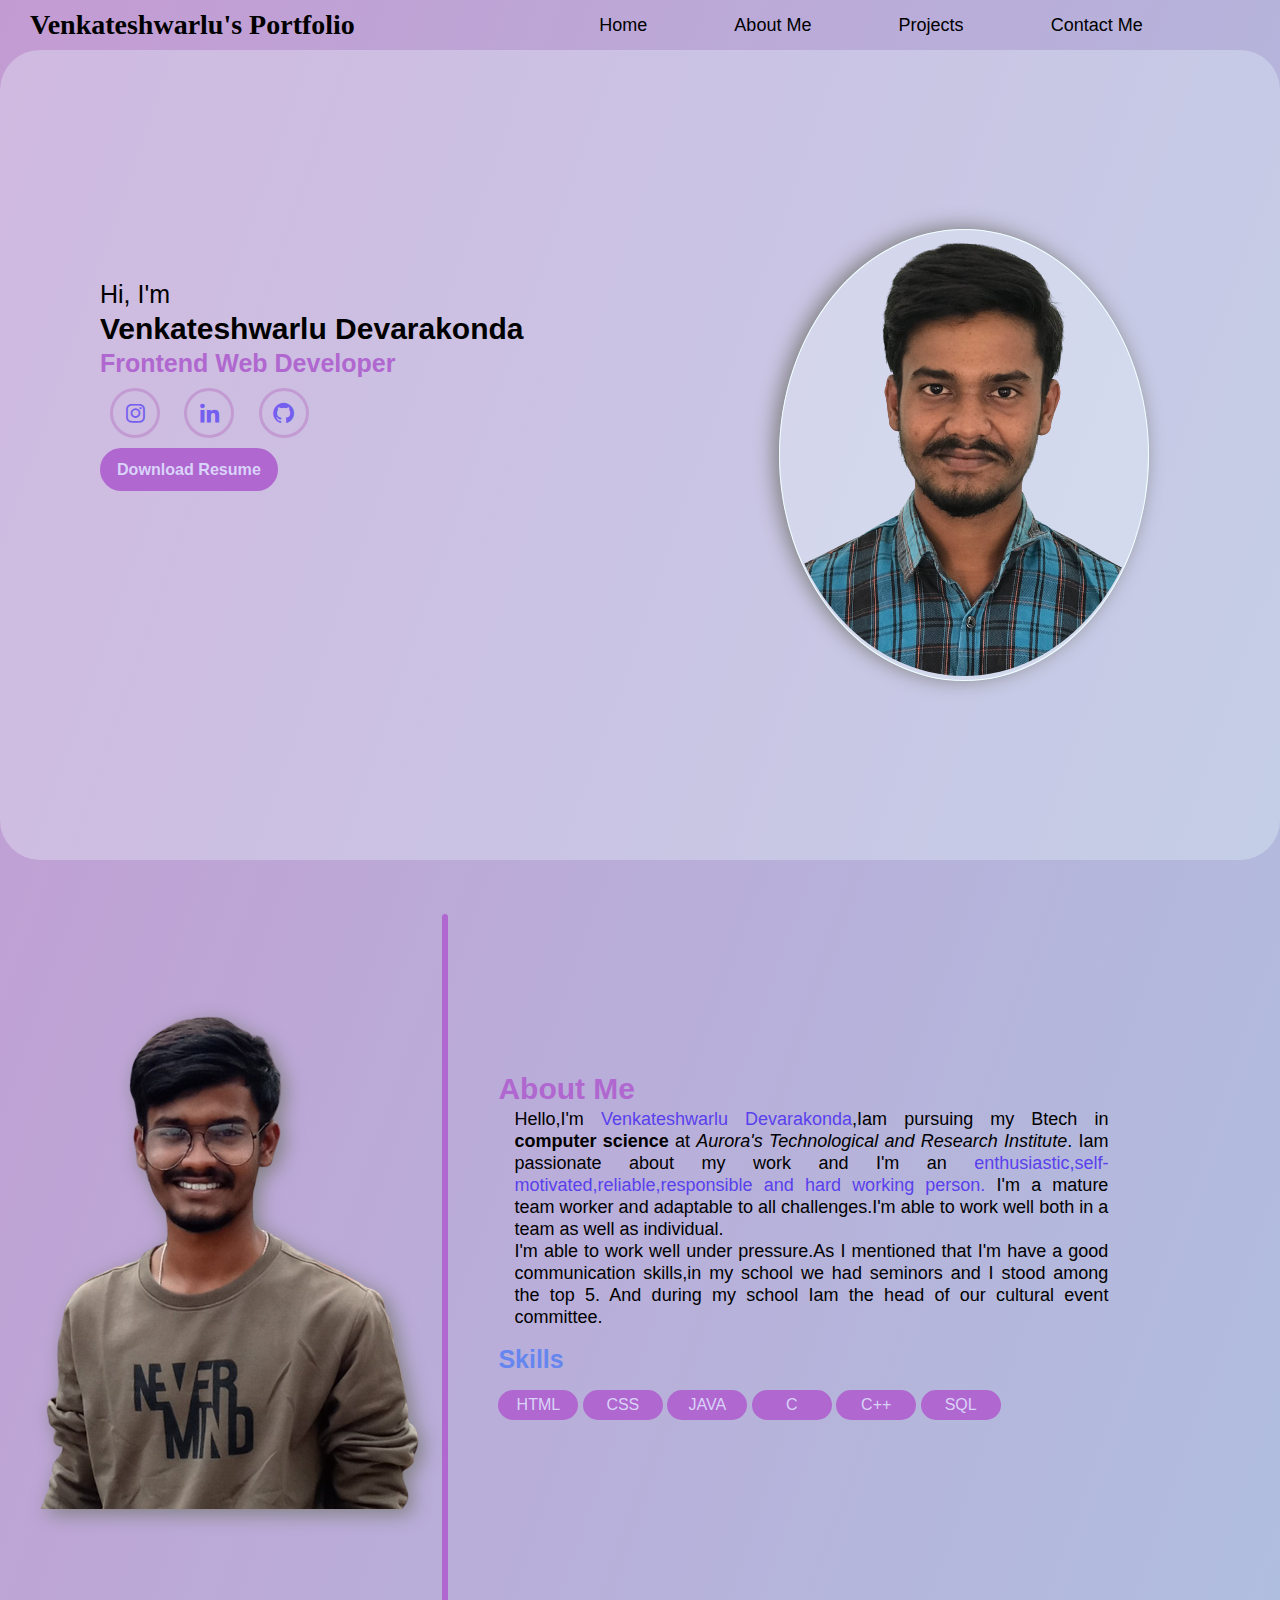
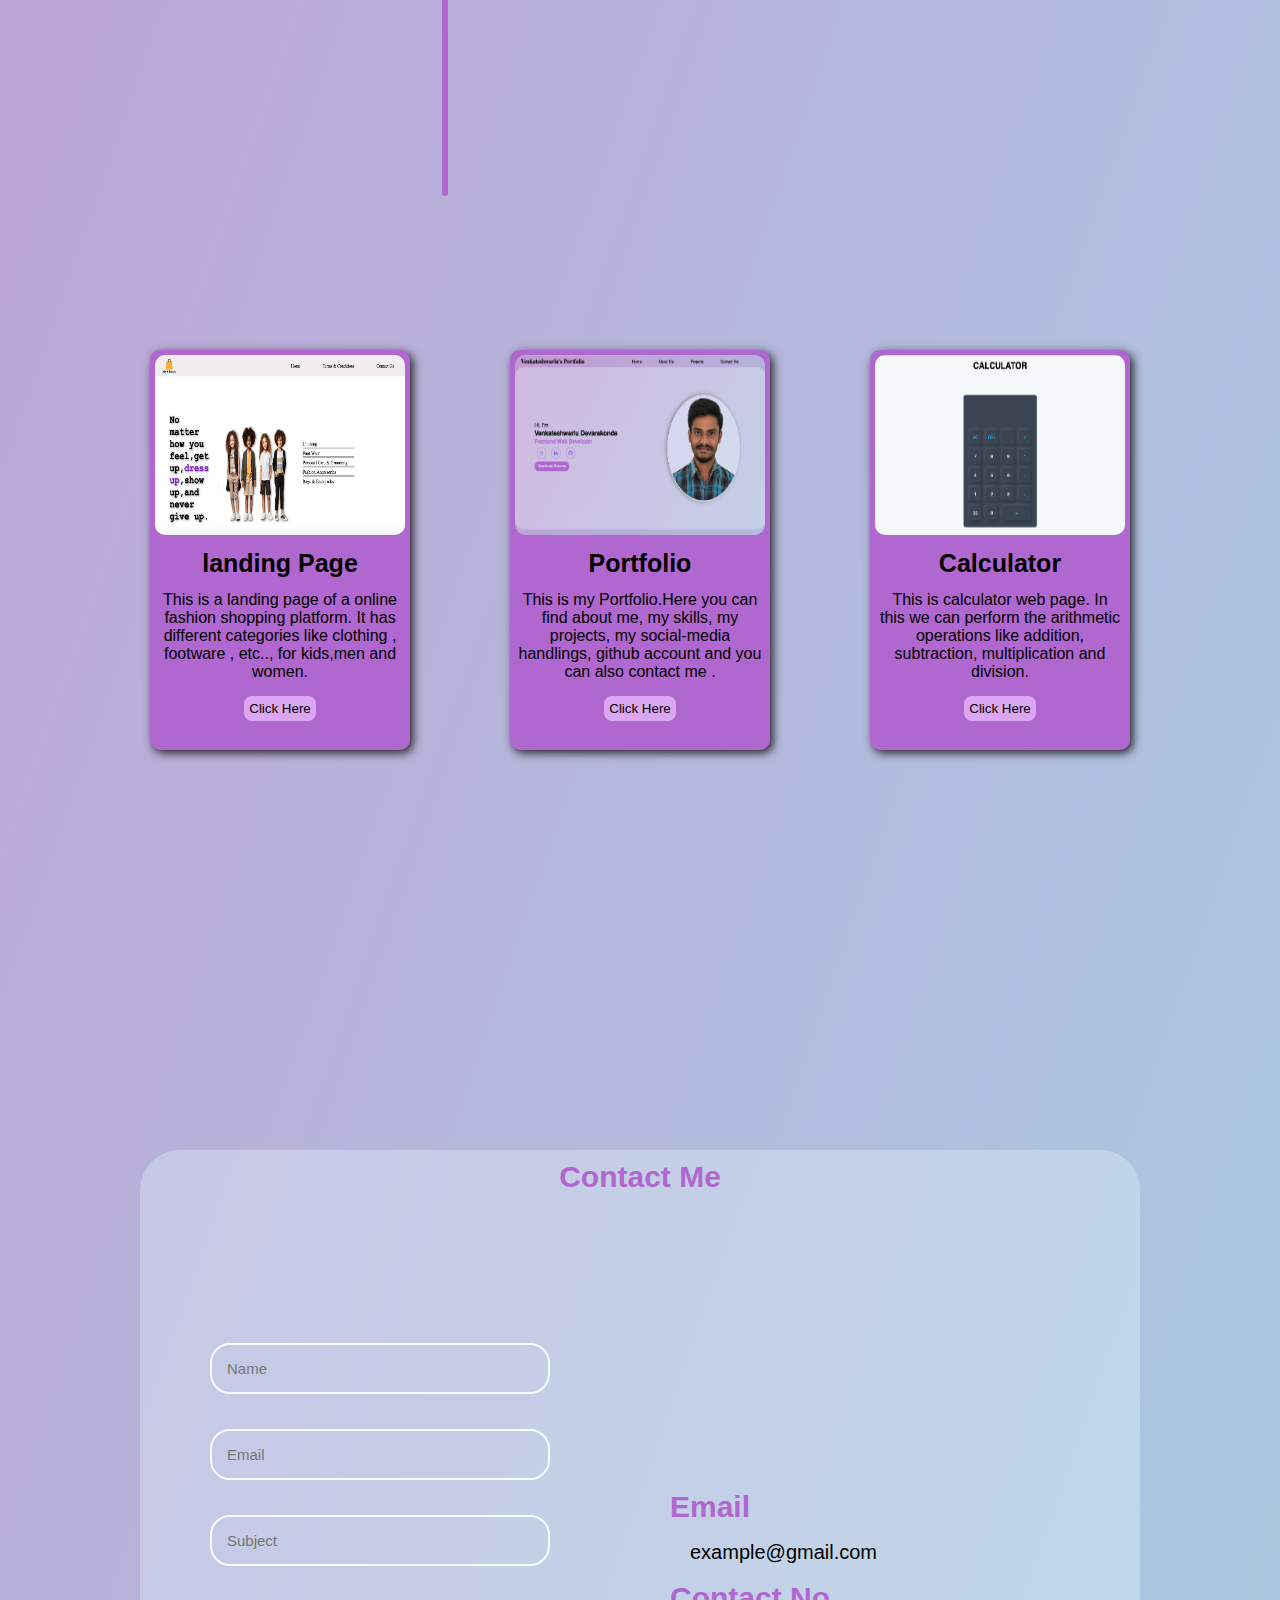
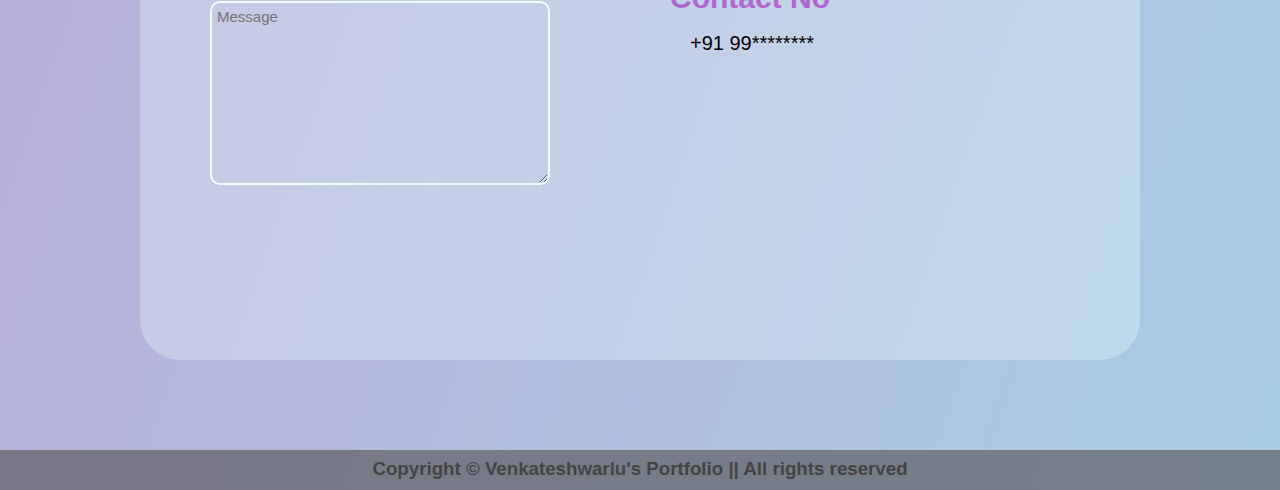
==== codsoft intern/task2/index.html @ f3dca23a "Add files via upload" ====
<!DOCTYPE html>
<html lang="en">
<head>
    <meta charset="UTF-8">
    <meta name="viewport" content="width=device-width, initial-scale=1.0">
    <title>Venkateshwarlu's Portfolio</title>
    <link rel="stylesheet" href="style.css">
    <link href='https://unpkg.com/boxicons@2.1.4/css/boxicons.min.css' rel='stylesheet'>

</head>
<body>

    <!------ Header Code ------>
    
    <header>
        <nav class="navbar">
            <div class="nav-left">
                <h1>Venkateshwarlu's Portfolio</h1>
            </div>
            <div class="nav-right">
                <ul>
                    <a href="#home"><li>Home</li></a>
                    <a href="#about"><li>About Me</li></a>
                    <a href="#project"><li>Projects</li></a>
                    <a href="#contact"><li>Contact Me</li></a>
                </ul>
            </div>
        </nav>
    </header>

    <!------ Home Section Code ------>

    <section class="home" id="home">
        <div class="container1"> 
            <div class="text-box">
                <p>Hi, I'm</p>
                <h1>Venkateshwarlu Devarakonda</h1>
                <h3>Frontend Web Developer</h3>
                <div class="social-media">
                    <a href="#"><i class='bx bxl-instagram'></i></a> 
                    <a href="#"><i class='bx bxl-linkedin' ></i></a>
                    <a href="#"><i class='bx bxl-github'></i></a>   
                </div>
                <a href="#" id="btn"><h6>Download Resume</h6></a>
            </div>
            <div class="img-box">
                <img src="photo1 copy.png" alt="home-img">
            </div>
              
        </div>
    </section>

    <!------ About Section Code ------>


    <section class="about" id="about">
        <div class="container2">
            <div class="img">
                <img src="photo2.png" alt="about-img">
            </div>
            <div id="line"></div>
            <div class="text">
                <h1>About Me</h1>
                <p>Hello,I'm <span>Venkateshwarlu Devarakonda</span>,Iam pursuing my Btech in <b>computer science</b> at <i>Aurora's Technological and Research Institute</i>.
                    Iam passionate about my work and I'm an <span>enthusiastic,self-motivated,reliable,responsible and hard working person.</span>
                    I'm a mature team worker and adaptable to all challenges.I'm able to work well both in a team as well as individual.<br>
                    I'm able to work well under pressure.As I mentioned that I'm have a good communication skills,in my school we had seminors and I stood among the top 5.
                    And during my school Iam the head of our cultural event committee. </p>
                <h4>Skills</h4>    
                <ul>
                   <li>HTML</li>
                   <li>CSS</li>
                   <li>JAVA</li>
                   <li>C</li>
                   <li>C++</li>
                   <li>SQL</li>
                </ul>
            </div>
        </div>
    </section>

    <!------ Project Section Code ------>


    <section class="project" id="project">
        <div class="container3">
            <div class="cards">
                <div class="landing">
                    <img src="landing.png" alt="landing-img">
                    <h3>landing Page</h3>
                    <p>This is a landing page of a online fashion shopping platform.
                        It has different categories like clothing , footware ,
                         etc.., for kids,men and women. </p>
                    <button>Click Here</button>     
                </div>
                <div class="portfolio">
                    <img src="portfolio.png" alt="portfolio-img">
                    <h3>Portfolio</h3>
                    <p>This is my Portfolio.Here you can find about me, my skills, my projects, my social-media handlings, github account and you can also contact me .</p>
                    <button>Click Here</button>  
                </div>
                <div class="calculator">
                    <img src="calculator.png" alt="calculator-img">
                    <h3>Calculator</h3>
                    <p>This is calculator web page. In this we can perform the arithmetic operations like addition, subtraction, multiplication and division.  </p>
                    <button>Click Here</button>  
                </div>
            </div>
        </div>
    </section>

    <!------ Contact Section Code ------>


    <section class="contact" id="contact">
        <div class="container4">
            <h1>Contact Me</h1>
            <div class="box">
                <div class="form-area">
                    <input type="text" placeholder="Name">
                    <input type="text" placeholder="Email">
                    <input type="text" placeholder="Subject">
                    <textarea name="message" id="" cols="30" rows="10" placeholder="Message"></textarea>
                </div>
                <div class="details-area">
                    <h2>Email</h2>
                    <p>example@gmail.com </P>
                    <h2>Contact No</h2>    
                    <p>+91 99********</p>                    
                </div>
            </div>
        </div>
    </section>

    <!------ Footer Code ------>

    <footer>
        <h3>Copyright &#169; Venkateshwarlu's Portfolio || All rights reserved</h3>
    </footer>
</body>
</html>
---- codsoft intern/task2/style.css ----
*{
    margin: 0;
    padding: 0;
    box-sizing: border-box;
    font-family: sans-serif;
}
:root{
    --main-color:#c39bd3;
    --blue-color:#A9cce3;
    --azure-color:#f0ffff;
}
body{
    background-image: linear-gradient(to bottom right,var(--main-color),var(--blue-color));
}

/*-------- Navbar code --------*/
.navbar{
    width: 100%;
    height: 50px;
    display:flex ;
    align-items: center;
    margin: auto;
    position:sticky;
}

/*-------- Navbar left code --------*/


.navbar .nav-left{
    width: 40%;
}
.navbar .nav-left h1{
    font-size: 28px;
    margin-left: 30px;
    font-family:'Times New Roman', Times, serif;
    cursor: default;
}

/*-------- Navbar right code --------*/


.navbar .nav-right{
    width: 60%;
}
.navbar .nav-right ul{
    display: flex;
    justify-content:space-evenly;
    align-items:center;
    list-style-type: none;
    padding-right: 50px;
}
.navbar .nav-right ul a{
    text-decoration: none;
    color:black;
    font-size: 18px;
}
.navbar .nav-right ul a:hover{
    font-size: 20px;
    border-bottom: 2px solid rgb(116, 245, 219);
}

/*-------- Home Section code --------*/


.home{
    width: 100%;
    height: 100vh;
}
.home .container1{
    /* background: red  */
    display: flex;
    max-width: 1300px;
    margin: auto;
    height: 90vh;
    background-color: rgba(240, 255, 255, .3) ;
    border-radius: 40px;
}

/*-------- Home Section text-box code --------*/


.home .container1 .text-box{
    /* background-color: red; */
    width: 35%;
    height: 150px;
    margin:18% 100px;
}
.text-box p{
    font-size: 25px;
}
.text-box h1{
    font-size: 30px ;
    font-weight: 700;
    line-height: 40px;
}
.text-box h3{
    font-size: 25px;
    font-weight: 600;
    color: #b067cf;
}
.home .container1 .social-media a{
    background: transparent;
    display: inline-flex;
    align-items: center;
    justify-content: center;
    width: 50px;
    height: 50px;
    font-size: 25px;
    border: 3px solid var(--main-color);
    border-radius: 50%;
    margin: 10px;
    text-decoration: none;
    color: rgb(116, 94, 239);
    transition: .5s ease;
}
.home .container1 .social-media a:hover{
    background-color: rgb(116, 94, 239);
    color: var(--main-color);
}
.home .container1 .text-box #btn{
    display: inline-block;
    padding: 10px 15px;
    text-decoration: none;
    font-size: 1.5rem;
    background: #b067cf;
    color: rgb(217, 211, 251);
    border: 2px solid #b067cf;
    border-radius: 30px;
    transition: .3s ease;
}
.home .container1 .text-box #btn:hover{
    background-color: transparent;
    color: #b067cf ;
}

/*-------- Home Section image-box code --------*/


.home .container1 .img-box{
    background-color: rgba(240, 255, 255, .3) ;
    margin: auto;
    border: 1px solid var(--azure-color);
    border-radius: 50%;
    box-shadow: -5px -2px 20px grey;
}
.img-box img{
    border-radius: 50%;
}

/*-------- About Section code --------*/


.about{
    /* background-color: yellow; */
    width: 100%;
    height: 100vh;
}
.about .container2{
    display: flex;
    align-items: center;
    gap: 20px;
    max-width: 1300px;
    margin: auto;
    height: 90vh;
}

/*-------- Home Section image-box code --------*/


.about .container2 .img{
    width: 33%;
    height: 90vh;
    /* background-color: red; */
}
.about .container2 .img img{
    filter: drop-shadow(5px 5px 10px grey);
}
.about .container2 #line{
    background-color: #b067cf ;
    height: 98vh;
    width: 6px;
    border-radius: 6px;
}

/*-------- Home Section text-box code --------*/


.about .container2 .text{
    width: 50%;
    height: 90vh;
    text-align:justify;
    margin-top: 20%;
    padding-left: 30px;
    line-height: 22px;
    /* background-color: green; */
}
.about .container2 .text h1{
    color: #b067cf;
    padding-bottom: 8px;
    font-size: 30px;
}
.about .container2 .text p{
    padding-left: 1rem;
    font-size: 18px;
}
.about .container2 .text span{
    color: rgb(90, 64, 236);
}
.about .container2 .text h4{
    color: rgb(102, 134, 239);
    padding: 20px 0;
    font-size: 25px;
}
.about .container2 .text ul li{
    display: inline-flex;
    align-items: center;
    justify-content: center;
    background-color: #b067cf;
    height: 30px;
    width: 80px; 
    padding: 10px;
    list-style-type: none;
    border-radius: 30px;
    color: rgb(217, 211, 250);
    border: 2px solid #b067cf;
    transition: .3s ease;
}
.about .container2 .text ul li:hover{
    background: transparent;
    color: #b067cf;
}

/*-------- Project Section code --------*/


.project{
    /* background-color: yellow; */
    width: 100%;
    height: 100vh;
}
.project .container3{
    /* background: red; */
    display: flex;
    max-width: 1500px;
    margin: auto;
    height: 90vh;
}
.project .container3 .cards{
    display: inline-flex;
    align-items: center;
    justify-content:center;
    gap: 100px;
    margin: auto;
    margin-top: 100px;
}
.project .container3 .cards .landing{
    background-color: #b067cf;
    text-align: center;
    padding: 5px;
    width: 260px;
    height: 400px;
    border-radius: 10px;
    box-shadow: 3px 3px 10px rgb(36, 35, 35);
}
.project .container3 .cards .portfolio{
    background-color: #b067cf;
    text-align: center;
    padding: 5px;
    width: 260px;
    height: 400px;
    border-radius: 10px;
    box-shadow: 3px 3px 10px rgb(36, 35, 35);
}
.project .container3 .cards .calculator{
    background-color: #b067cf;
    text-align: center;
    padding: 5px;
    width: 260px;
    height: 400px;
    border-radius: 10px;
    box-shadow: 3px 3px 10px rgb(36, 35, 35);
}
.landing img{
    border-radius: 10px;
    width: 250px;
    height: 180px;

}
.portfolio img{
    border-radius: 10px;
    width: 250px;
    height: 180px;

}
.calculator img{   
    border-radius: 10px;
    width: 250px;
    height: 180px;

}
.cards h3{
    font-size: 25px;
    margin: 10px 0;
}
.cards p{
    font-size: 16px;
    padding: 3px;
}
.cards button{
    margin-top: 10px;
    padding: 5px;
    border-radius: 10px;
    border: 2px solid #b067cf;
    background-color: #dba6f2;
}

/*-------- contact Section code --------*/


.contact{
    /* background: white; */
    width: 100%;
    height: 100vh;
}
.contact .container4{
    /* background: red; */
    max-width: 1000px;
    margin: auto;
    height: 90vh;
    background-color: rgba(240, 255, 255, .3) ;
    border-radius: 40px;
}
.contact .container4 h1{
    text-align: center;
    padding: 10px;
    color: #b067cf;
    font-size: 30px;
    font-weight: 700;
}
.contact .container4 .box{
    /* border: 2px solid red; */
    display: flex;
    align-items: center;
    justify-content: space-around;
    width: 90%;
    height: 80vh;
    margin: auto;
}
/*-------- Contact Section form-area code --------*/

.contact .container4 .box .form-area{
    width: 40%;
    display:grid;
    gap: 35px;
    margin: 5% 20px;
    /* background-color: yellow; */
}
.box .form-area input{
    padding: 15px;
    font-size: 15px;
    border-radius: 20px;
    border: 2px solid azure ;
    background-color: transparent;
}
.box .form-area textarea{
    font-size: 15px;
    padding: 5px;
    border-radius: 10px;
    border: 2px solid azure ;
    background-color: transparent;
}

/*-------- Contact Section details-area code --------*/


.contact .container4 .box .details-area{
    width: 40%;
    margin: 10%;
    /* background-color: red; */
}
.box .details-area h2{
    margin: 5% 10px;
    font-size: 30px;
    color: #b067cf;
}
.box .details-area p{
    padding-left: 30px;
    font-size: 20px;
}

/*-------- Footer code --------*/


footer{
    background-color: rgba(81, 80, 80, 0.611);
    height: 40px;
    text-align: center;
    color: rgb(68, 68, 68);
    padding-top: 8px;
}
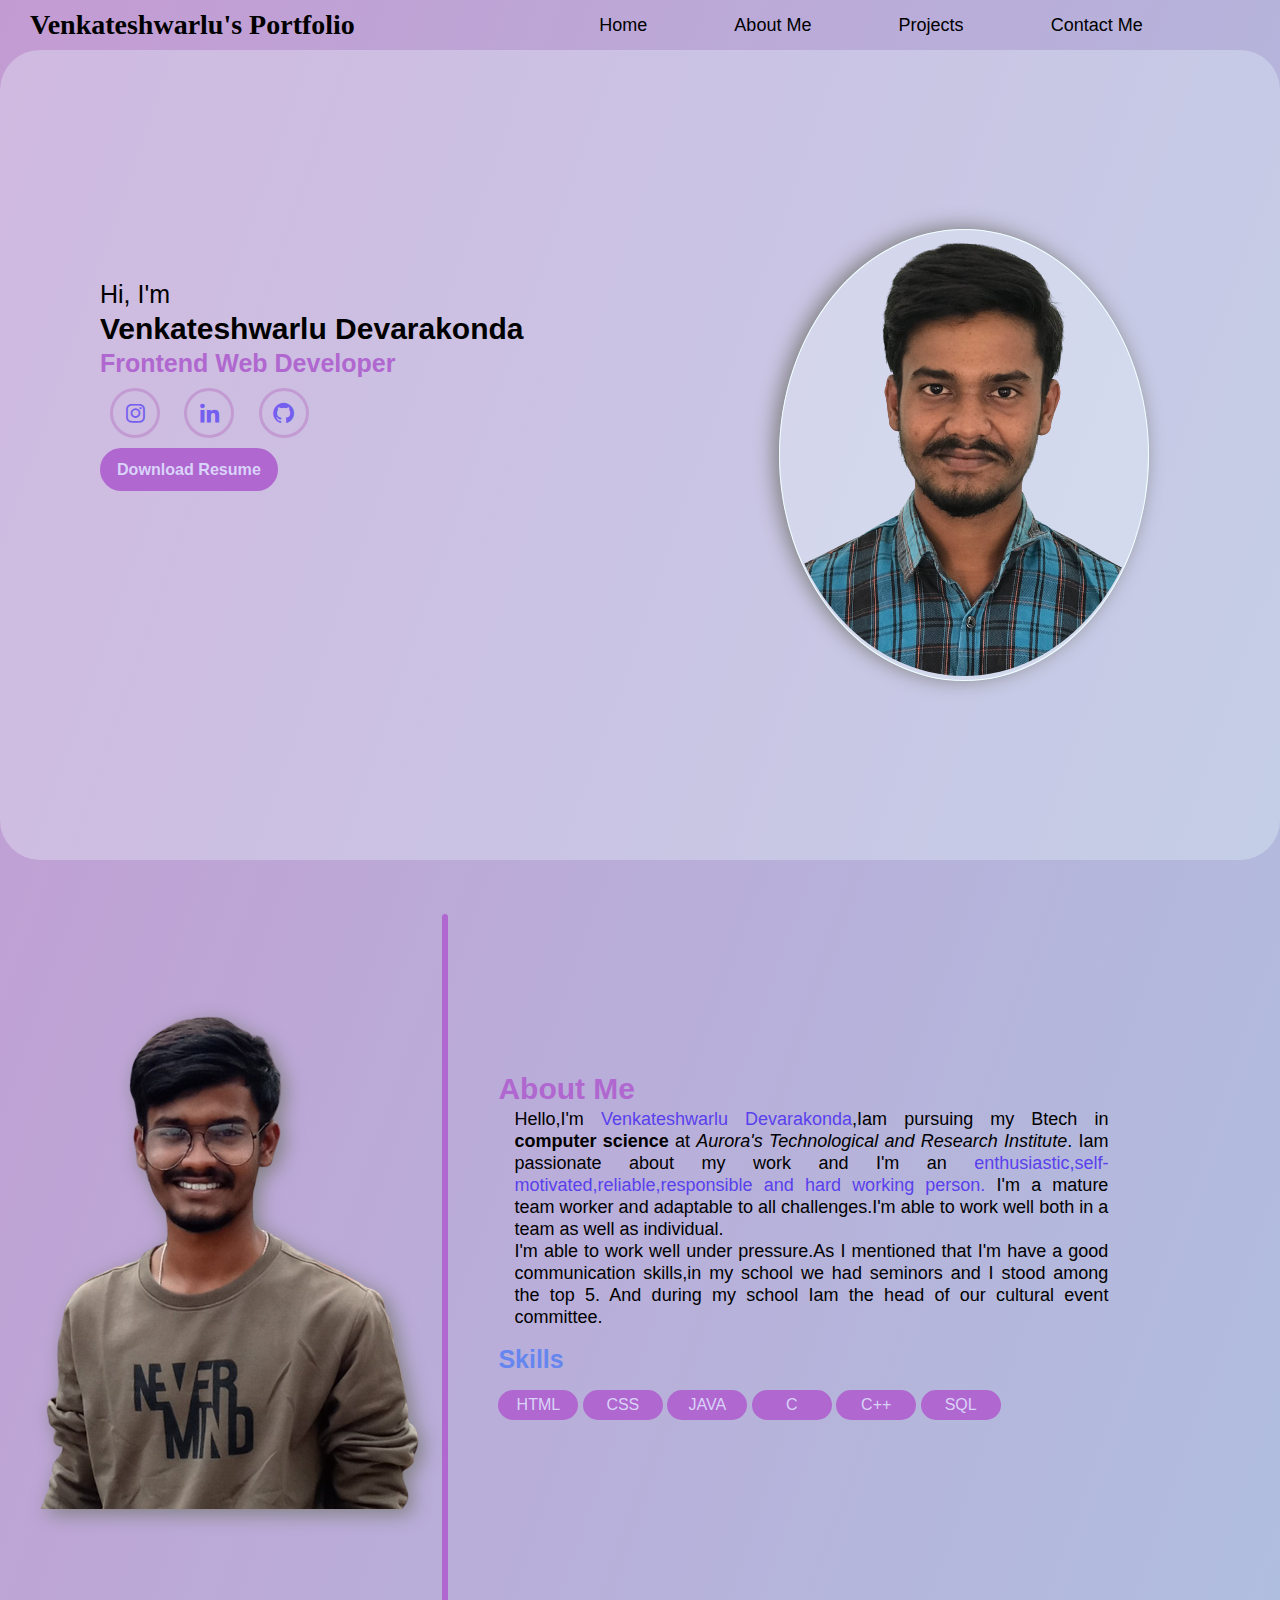
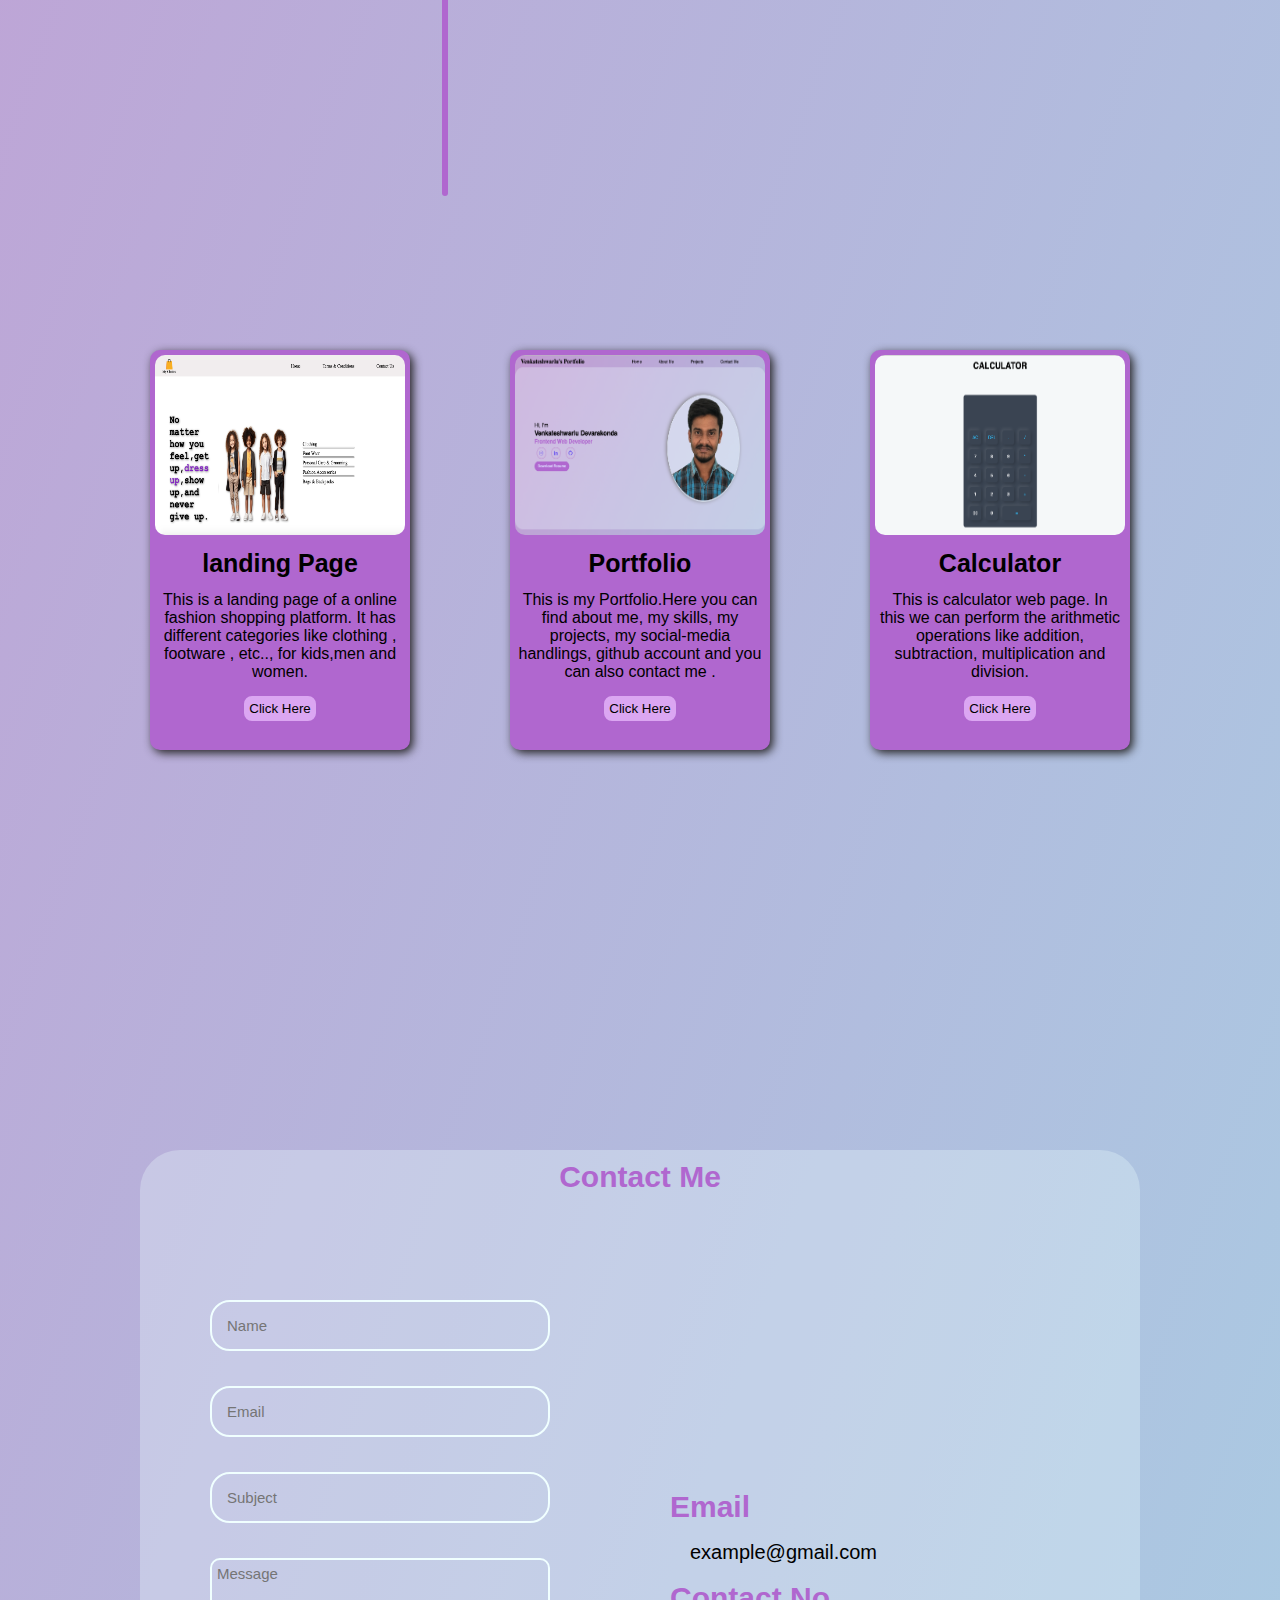
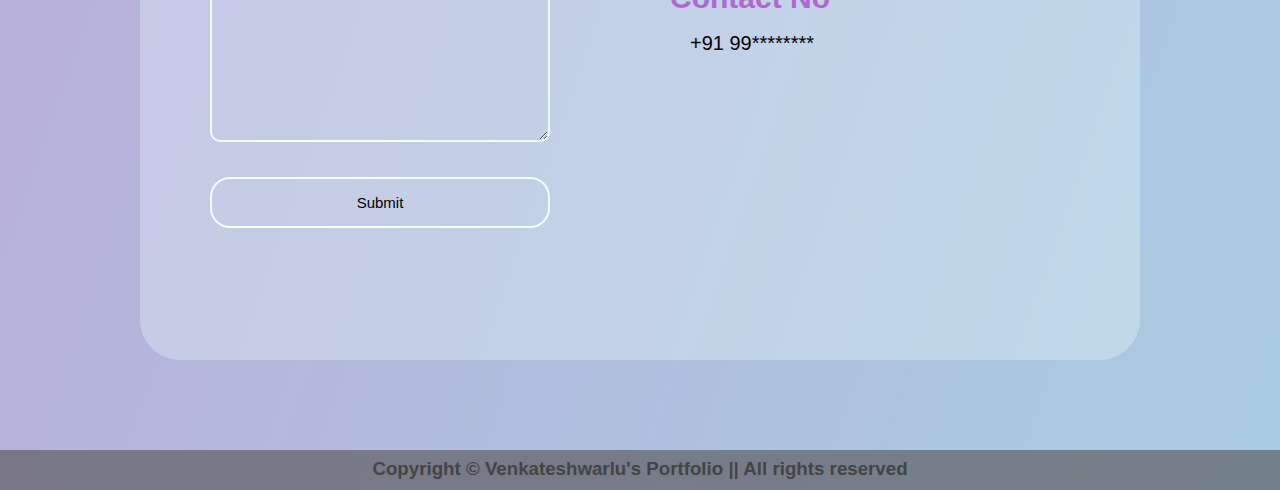
==== commit c2776f2a: "Update index.html" ====
--- a/codsoft intern/task2/index.html
+++ b/codsoft intern/task2/index.html
@@ -121,6 +121,7 @@
                     <input type="text" placeholder="Email">
                     <input type="text" placeholder="Subject">
                     <textarea name="message" id="" cols="30" rows="10" placeholder="Message"></textarea>
+                    <input type="submit" id="submit">
                 </div>
                 <div class="details-area">
                     <h2>Email</h2>
@@ -138,4 +139,4 @@
         <h3>Copyright &#169; Venkateshwarlu's Portfolio || All rights reserved</h3>
     </footer>
 </body>
-</html>+</html>
